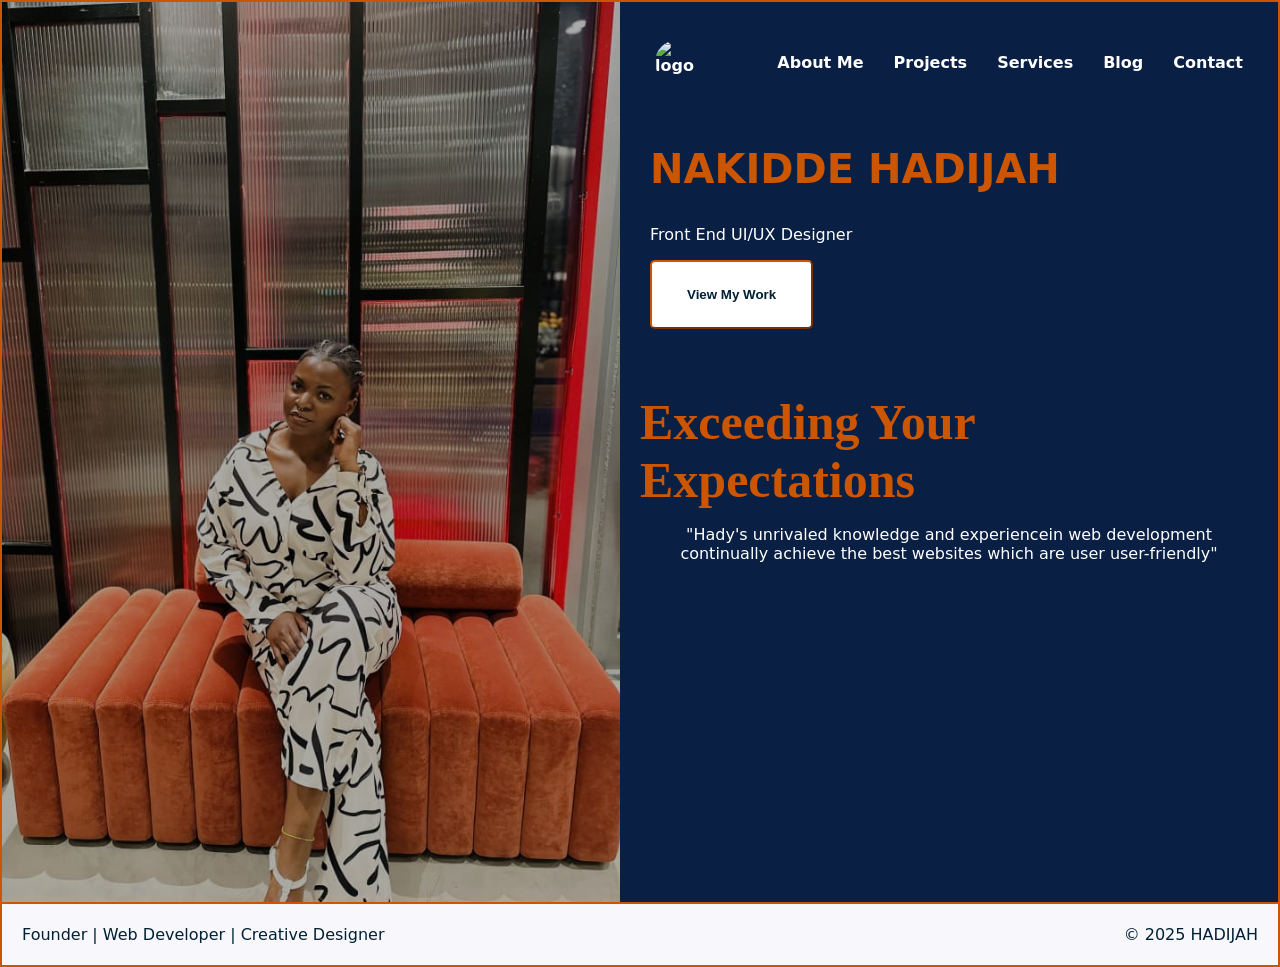
==== index.html @ ffab4e2e "Portfolio" ====
<!DOCTYPE html>
<html lang="en">

<head>
    <meta charset="UTF-8">
    <meta name="viewport" content="width=device-width, initial-scale=1.0">
    <title>NAKIDDE HADIJAH</title>
    <link rel="stylesheet" href="style.css">
      <link rel="stylesheet" href="https://cdnjs.cloudflare.com/ajax/libs/font-awesome/6.5.0/css/all.min.css">
</head>

<body>

    <div class="page-wrapper">
        <!-- Header -->
        <header class="hero">
            <!-- Left: Image -->
            <div class="hero-image">
                <img src="images/hady2.jpeg" alt="Hady">
            </div>

            <!-- Right: Content -->
            <div class="hero-content">
                <nav>
                    <a href="index.html"><img src="images/hnlogo2.png" alt="logo" class="logo"></a>
                    <ul>
                        <li><a href="/aboutme.html">About Me</a></li>
                        <li><a href="/projects.html">Projects</a></li>
                        <li><a href="/services.html">Services</a></li>
                        <li><a href="/blog.html">Blog</a></li>
                        <li><a href="/contact.html">Contact</a></li>
                    </ul>
                </nav>

                <main>
                    <section class="intro">
                        <div>
                            <h1 style="color: #cc5500;">NAKIDDE HADIJAH</h1>
                            <p>Front End UI/UX Designer</p>
                            <button>
                                <a href="projects.html">View My Work</a>
                            </button>

                        </div>
                    </section>
<br><br>
                    <p>
                        <b style="color: #cc5500; text-align: center; font-size: 50px; font-family: Georgia, 'Times New Roman', Times, serif;">Exceeding
                            Your Expectations
                        </b>
                    </p>
                    <p style="text-align: center;">
                        "Hady's unrivaled knowledge and experiencein web development continually achieve the best websites which are user user-friendly"
                    </p>

                </main>
            </div>
        </header>



        <footer>
            <p>Founder | Web Developer | Creative Designer</p>
            <p>© 2025 HADIJAH</p>
        </footer>
    </div>
</body>

</html>
---- style.css ----
body {
            margin: 0;
            font-family: system-ui, sans-serif;
            background-color: #f8f8fc;
            color: #022033;

        }

        /* Border */
        .page-wrapper {
            min-height: 100vh;
            border: 2px solid #cc5500;
            box-sizing: border-box;
            display: flex;
            flex-direction: column;
        }

        /* Hero section */
        .hero {
            display: flex;
            height: 100vh;
        }

        /* Left Side */
        .hero-image {
            flex: 1;
            position: relative;
        }


        .hero-image img {
            width: 100%;
            height: 100%;
            object-fit: cover;
        }

        .hero-image::after {
            content: "";
            position: absolute;
            top: 0;
            left: 0;
            width: 100%;
            height: 100%;
            background: rgba(0, 0, 0, 0.3);
        }

        /* Right Side */
        .hero-content {
            flex: 1;
            background: #0a1f44;
            color: white;
            display: flex;
            flex-direction: column;
            justify-content: space-between;
            padding: 20px;
        }

        /* Intro text */
        .intro {
            text-align: left;
            margin-top: auto;
            margin-bottom: auto;
        }

        /* h1 size */
        .intro h1 {
            font-size: 2.5rem;
        }

        /* Nav bar outlook */
        nav {
            display: flex;
            justify-content: space-between;
            align-items: center;
        }

        nav ul {
            display: flex;
            list-style: none;
        }

        /* Nav bar anchor tag */
        nav a {
            color: white;
            text-decoration: none;
            margin: 15px;
            font-weight: bold;
        }

        /* Nav bar responsiveness */
        nav a:hover {
            color: #cc5500;
        }

        /* Logo size */
        .logo {
            height: 45px;
            width: 45px;
            vertical-align: middle;
            object-fit: cover;
            border-radius: 50%;
        }

        /* Logo responsiveness */
        .logo:hover {
            opacity: 0.8;
            cursor: pointer;
        }


        /* Button */
        button {
            background: white;
            padding: 10px 20px;
            text-decoration: none;
            border-radius: 5px;
            border-color: #cc5500;
            ;
        }

        html,
        body {
            height: 100%;
            margin: 0;
        }


        main {
            flex: 1;
        }

        section {
            max-width: 1300px;
            margin: auto;
            padding: 10px;

        }

        .about {
            text-align: center;
        }


        footer {
            color: #022033;
            padding: 5px 20px;
            display: flex;
            justify-content: space-between;
            align-items: center;
            border-top: 2px solid #cc5500;
        }

        a {
            margin: 15px;
            font-weight: bold;
            display: flex;
            color: #022033;
            text-decoration: none;
            margin: 15px;
            font-weight: bold;

        }

        .whatsapp {
            font-size: 30px;
            text-decoration: none;
            position: fixed;
            bottom: 20px;
            right: 20px;
            font-size: 30px;
            color: white;
            background-color: #25D366;
            padding: 12px;
            border-radius: 50%;
            box-shadow: 0 4px 10px rgba(0, 0, 0, 0.3);
            z-index: 1000;
        }

        .whatsapp-float:hover {
            transform: scale(1.1);
            transition: 0.3s;
        }

        .projects {
            padding: 40px;
            text-align: center;
        }

        .project-container {
            display: grid;
            grid-template-columns: repeat(auto-fit, minmax(250px, 1fr));
            gap: 20px;
        }

        .project-card {
            background: #fff;
            border-radius: 15px;
            box-shadow: 0 4px 10px rgba(0, 0, 0, 0.1);
            overflow: hidden;
            transition: 0.3s;
        }

        .project-card:hover {
            transform: translateY(-5px);
        }

        .project-card img {
            width: 100%;
            height: 300px;
            object-fit: cover;
        }

        .project-card h3 {
            margin: 15px;
        }

        .project-card p {
            color: #555;
            padding: 0 15px 20px;
        }



        /* Mobile fix */
        @media (max-width: 768px) {
            .hero {
                flex-direction: column;
                height: auto;
            }

            .hero-image img {
                height: 300px;
            }

            nav ul {
                flex-direction: column;
                align-items: center;
            }

            .hero-content {
                text-align: center;
            }

            .blog-container {
                column-count: 2;
            }
        }

        @media (max-width: 500px) {
            .blog-container {
                column-count: 1;
            }
        }

        /* Blog spot */

        .blog-container {
            column-count: 3;
            column-gap: 20px;
            padding: 20px;
        }

        .blog-card {
            background: #fff;
            border-radius: 20px;
            box-shadow: 0 4px 10px rgba(0, 0, 0, 0.1);
            overflow: hidden;
            transition: 0.3s;
            display: block;
            width: 100%;
            margin-bottom: 20px;
            text-decoration: none;
            color: inherit;
        }

        /* tag */
        .tag{
            position: absolute;
            top: 15px;
            left: 15px;
            background: rgba(255, 255, 255, 0.9);
            padding: 5px 12px;
            border-radius: 20px;
            font-size: 0.8rem;
            font-weight: bold;
            z-index: 2;
        }
        .blog-card img {
            width: 100%;
            height: 400px;
            object-fit: cover;
        }

        .blog-card:hover {
            transform: translateY(-5px);
            border-bottom: 4px solid #cc5500;
        }

        .featured {
            grid-column: span 2;
            grid-row: span 2;
            position: relative;
            overflow: hidden;
        }

        .featured img {
            height: 100%;
        }
        .featured h3{
            font-size: 1.5rem;
        }
        .featured p{
            font-size: 1rem;
        }

        .blog-card img {
            width: 100%;
            border-radius: 10px;
            margin-bottom: 10px;
        }

        .blog-card h3 {
            margin: 15px;
        }

        .blog-card p {
            color: #555;
            padding: 0 15px 20px;
        }
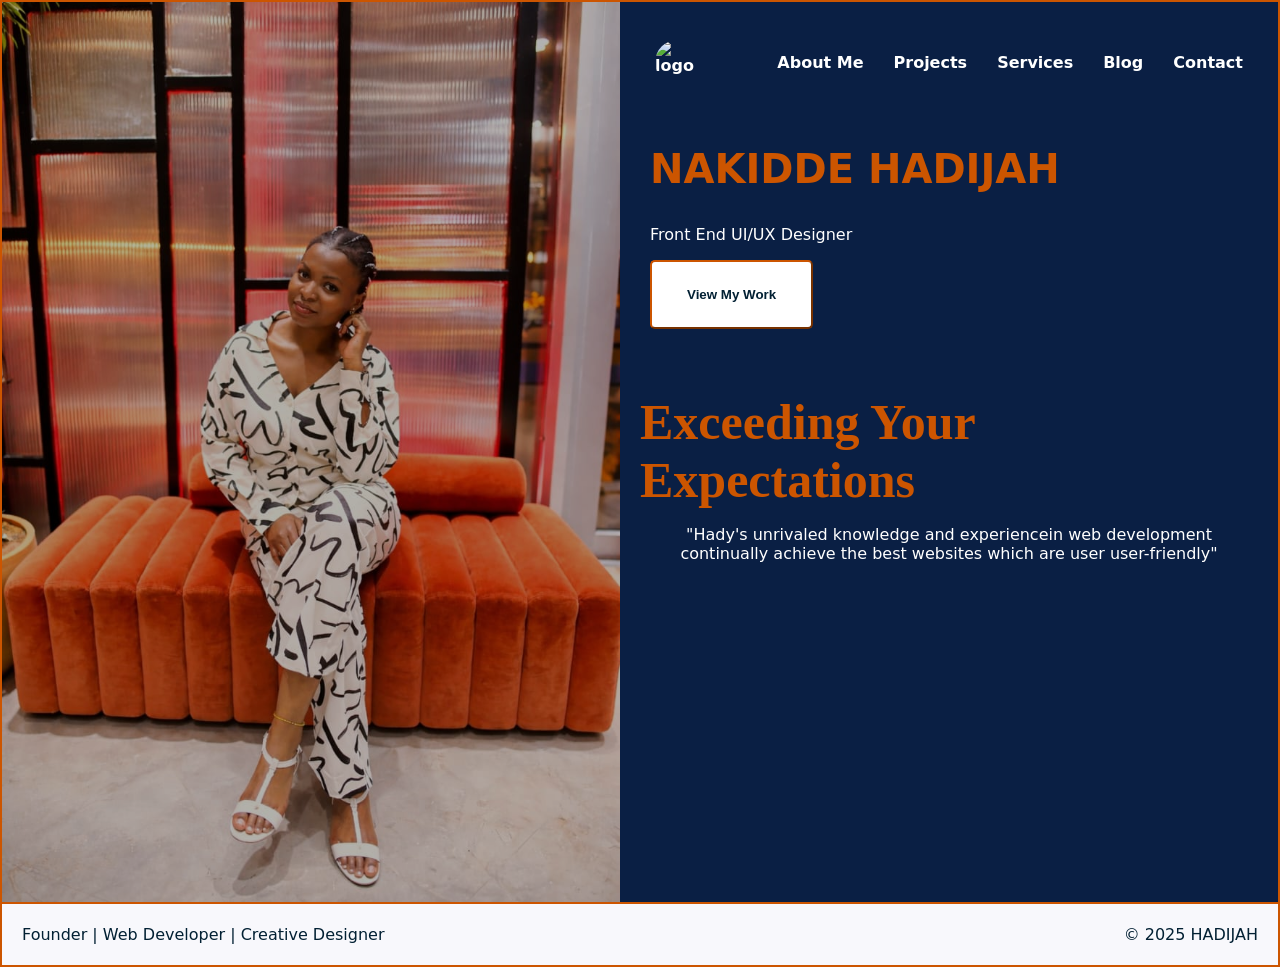
==== commit 4e6214b5: "image and slashes" ====
--- a/index.html
+++ b/index.html
@@ -16,7 +16,7 @@
         <header class="hero">
             <!-- Left: Image -->
             <div class="hero-image">
-                <img src="images/hady2.jpeg" alt="Hady">
+                <img src="images/hady3.jpeg" alt="Hady">
             </div>
 
             <!-- Right: Content -->
@@ -24,11 +24,11 @@
                 <nav>
                     <a href="index.html"><img src="images/hnlogo2.png" alt="logo" class="logo"></a>
                     <ul>
-                        <li><a href="/aboutme.html">About Me</a></li>
-                        <li><a href="/projects.html">Projects</a></li>
-                        <li><a href="/services.html">Services</a></li>
-                        <li><a href="/blog.html">Blog</a></li>
-                        <li><a href="/contact.html">Contact</a></li>
+                        <li><a href="aboutme.html">About Me</a></li>
+                        <li><a href="projects.html">Projects</a></li>
+                        <li><a href="services.html">Services</a></li>
+                        <li><a href="blog.html">Blog</a></li>
+                        <li><a href="contact.html">Contact</a></li>
                     </ul>
                 </nav>
 
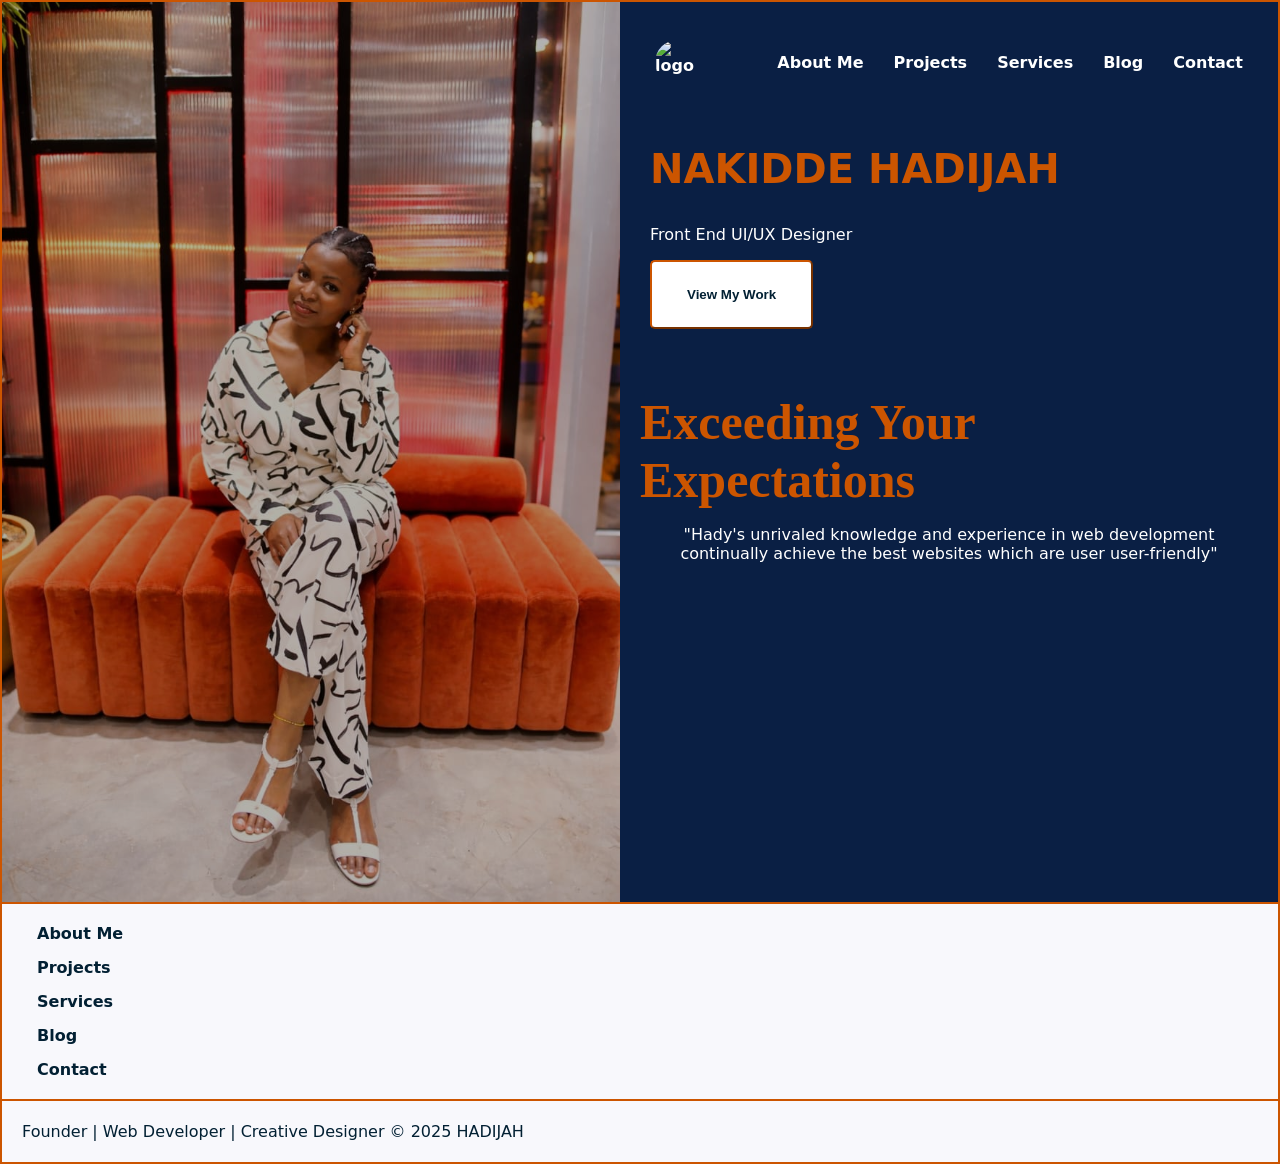
==== commit 834afb9c: "update" ====
--- a/index.html
+++ b/index.html
@@ -50,18 +50,31 @@
                         </b>
                     </p>
                     <p style="text-align: center;">
-                        "Hady's unrivaled knowledge and experiencein web development continually achieve the best websites which are user user-friendly"
+                        "Hady's unrivaled knowledge and experience in web development continually achieve the best websites which are user user-friendly"
                     </p>
 
                 </main>
             </div>
         </header>
 
+        <footer>
+            <div class="footer">
+                <a href="aboutme.html">About Me</a>
+                <a href="projects.html">Projects</a>
+                <a href="services.html">Services</a>
+                <a href="blog.html">Blog</a>
+                <a href="contact.html">Contact</a>
+            </div>
+
+            <div class="footer">
+<a href=""></a>
+            </div>
+        </footer>
 
 
         <footer>
-            <p>Founder | Web Developer | Creative Designer</p>
-            <p>© 2025 HADIJAH</p>
+            <p>Founder | Web Developer | Creative Designer   © 2025 HADIJAH</p>
+           
         </footer>
     </div>
 </body>
--- a/style.css
+++ b/style.css
@@ -1,329 +1,423 @@
-        body {
-            margin: 0;
-            font-family: system-ui, sans-serif;
-            background-color: #f8f8fc;
-            color: #022033;
-
-        }
-
-        /* Border */
-        .page-wrapper {
-            min-height: 100vh;
-            border: 2px solid #cc5500;
-            box-sizing: border-box;
-            display: flex;
-            flex-direction: column;
-        }
-
-        /* Hero section */
-        .hero {
-            display: flex;
-            height: 100vh;
-        }
-
-        /* Left Side */
-        .hero-image {
-            flex: 1;
-            position: relative;
-        }
-
-
-        .hero-image img {
-            width: 100%;
-            height: 100%;
-            object-fit: cover;
-        }
-
-        .hero-image::after {
-            content: "";
-            position: absolute;
-            top: 0;
-            left: 0;
-            width: 100%;
-            height: 100%;
-            background: rgba(0, 0, 0, 0.3);
-        }
-
-        /* Right Side */
-        .hero-content {
-            flex: 1;
-            background: #0a1f44;
-            color: white;
-            display: flex;
-            flex-direction: column;
-            justify-content: space-between;
-            padding: 20px;
-        }
-
-        /* Intro text */
-        .intro {
-            text-align: left;
-            margin-top: auto;
-            margin-bottom: auto;
-        }
-
-        /* h1 size */
-        .intro h1 {
-            font-size: 2.5rem;
-        }
-
-        /* Nav bar outlook */
-        nav {
-            display: flex;
-            justify-content: space-between;
-            align-items: center;
-        }
-
-        nav ul {
-            display: flex;
-            list-style: none;
-        }
-
-        /* Nav bar anchor tag */
-        nav a {
-            color: white;
-            text-decoration: none;
-            margin: 15px;
-            font-weight: bold;
-        }
-
-        /* Nav bar responsiveness */
-        nav a:hover {
-            color: #cc5500;
-        }
-
-        /* Logo size */
-        .logo {
-            height: 45px;
-            width: 45px;
-            vertical-align: middle;
-            object-fit: cover;
-            border-radius: 50%;
-        }
-
-        /* Logo responsiveness */
-        .logo:hover {
-            opacity: 0.8;
-            cursor: pointer;
-        }
-
-
-        /* Button */
-        button {
-            background: white;
-            padding: 10px 20px;
-            text-decoration: none;
-            border-radius: 5px;
-            border-color: #cc5500;
-            ;
-        }
-
-        html,
-        body {
-            height: 100%;
-            margin: 0;
-        }
-
-
-        main {
-            flex: 1;
-        }
-
-        section {
-            max-width: 1300px;
-            margin: auto;
-            padding: 10px;
-
-        }
-
-        .about {
-            text-align: center;
-        }
-
-
-        footer {
-            color: #022033;
-            padding: 5px 20px;
-            display: flex;
-            justify-content: space-between;
-            align-items: center;
-            border-top: 2px solid #cc5500;
-        }
-
-        a {
-            margin: 15px;
-            font-weight: bold;
-            display: flex;
-            color: #022033;
-            text-decoration: none;
-            margin: 15px;
-            font-weight: bold;
-
-        }
-
-        .whatsapp {
-            font-size: 30px;
-            text-decoration: none;
-            position: fixed;
-            bottom: 20px;
-            right: 20px;
-            font-size: 30px;
-            color: white;
-            background-color: #25D366;
-            padding: 12px;
-            border-radius: 50%;
-            box-shadow: 0 4px 10px rgba(0, 0, 0, 0.3);
-            z-index: 1000;
-        }
-
-        .whatsapp-float:hover {
-            transform: scale(1.1);
-            transition: 0.3s;
-        }
-
-        .projects {
-            padding: 40px;
-            text-align: center;
-        }
-
-        .project-container {
-            display: grid;
-            grid-template-columns: repeat(auto-fit, minmax(250px, 1fr));
-            gap: 20px;
-        }
-
-        .project-card {
-            background: #fff;
-            border-radius: 15px;
-            box-shadow: 0 4px 10px rgba(0, 0, 0, 0.1);
-            overflow: hidden;
-            transition: 0.3s;
-        }
-
-        .project-card:hover {
-            transform: translateY(-5px);
-        }
-
-        .project-card img {
-            width: 100%;
-            height: 300px;
-            object-fit: cover;
-        }
-
-        .project-card h3 {
-            margin: 15px;
-        }
-
-        .project-card p {
-            color: #555;
-            padding: 0 15px 20px;
-        }
-
-
-
-        /* Mobile fix */
-        @media (max-width: 768px) {
-            .hero {
-                flex-direction: column;
-                height: auto;
-            }
-
-            .hero-image img {
-                height: 300px;
-            }
-
-            nav ul {
-                flex-direction: column;
-                align-items: center;
-            }
-
-            .hero-content {
-                text-align: center;
-            }
-
-            .blog-container {
-                column-count: 2;
-            }
-        }
-
-        @media (max-width: 500px) {
-            .blog-container {
-                column-count: 1;
-            }
-        }
-
-        /* Blog spot */
-
-        .blog-container {
-            column-count: 3;
-            column-gap: 20px;
-            padding: 20px;
-        }
-
-        .blog-card {
-            background: #fff;
-            border-radius: 20px;
-            box-shadow: 0 4px 10px rgba(0, 0, 0, 0.1);
-            overflow: hidden;
-            transition: 0.3s;
-            display: block;
-            width: 100%;
-            margin-bottom: 20px;
-            text-decoration: none;
-            color: inherit;
-        }
-
-        /* tag */
-        .tag{
-            position: absolute;
-            top: 15px;
-            left: 15px;
-            background: rgba(255, 255, 255, 0.9);
-            padding: 5px 12px;
-            border-radius: 20px;
-            font-size: 0.8rem;
-            font-weight: bold;
-            z-index: 2;
-        }
-        .blog-card img {
-            width: 100%;
-            height: 400px;
-            object-fit: cover;
-        }
-
-        .blog-card:hover {
-            transform: translateY(-5px);
-            border-bottom: 4px solid #cc5500;
-        }
-
-        .featured {
-            grid-column: span 2;
-            grid-row: span 2;
-            position: relative;
-            overflow: hidden;
-        }
-
-        .featured img {
-            height: 100%;
-        }
-        .featured h3{
-            font-size: 1.5rem;
-        }
-        .featured p{
-            font-size: 1rem;
-        }
-
-        .blog-card img {
-            width: 100%;
-            border-radius: 10px;
-            margin-bottom: 10px;
-        }
-
-        .blog-card h3 {
-            margin: 15px;
-        }
-
-        .blog-card p {
-            color: #555;
-            padding: 0 15px 20px;
-        }+       /*Body */
+       body {
+           margin: 0;
+           font-family: system-ui, sans-serif;
+           background-color: #f8f8fc;
+           color: #022033;
+
+       }
+
+       html,
+       body {
+           height: 100%;
+           margin: 0;
+       }
+
+       /* Border */
+       .page-wrapper {
+           min-height: 100vh;
+           border: 2px solid #cc5500;
+           box-sizing: border-box;
+           display: flex;
+           flex-direction: column;
+       }
+
+       /* Hero section */
+       .hero {
+           display: flex;
+           height: 100vh;
+       }
+
+       /* Left Side */
+       .hero-image {
+           flex: 1;
+           position: relative;
+       }
+
+       /* Hero image */
+       .hero-image img {
+           width: 100%;
+           height: 100%;
+           object-fit: cover;
+       }
+
+       .hero-image::after {
+           content: "";
+           position: absolute;
+           top: 0;
+           left: 0;
+           width: 100%;
+           height: 100%;
+           background: rgba(0, 0, 0, 0.3);
+       }
+
+       /* Right Side */
+       .hero-content {
+           flex: 1;
+           background: #0a1f44;
+           color: white;
+           display: flex;
+           flex-direction: column;
+           justify-content: space-between;
+           padding: 20px;
+       }
+
+       /* Intro text */
+       .intro {
+           text-align: left;
+           margin-top: auto;
+           margin-bottom: auto;
+       }
+
+       /* h1 size */
+       .intro h1 {
+           font-size: 2.5rem;
+       }
+
+
+
+       /* Nav bar outlook */
+       nav {
+           display: flex;
+           justify-content: space-between;
+           align-items: center;
+       }
+
+       /* Nav bar lists */
+       nav ul {
+           display: flex;
+           list-style: none;
+       }
+
+       /* Nav bar anchor tag */
+       nav a {
+           color: white;
+           text-decoration: none;
+           margin: 15px;
+           font-weight: bold;
+       }
+
+       /* Nav bar responsiveness */
+       nav a:hover {
+           color: #cc5500;
+       }
+
+
+
+
+       /* Logo size */
+       .logo {
+           height: 45px;
+           width: 45px;
+           vertical-align: middle;
+           object-fit: cover;
+           border-radius: 50%;
+       }
+
+       /* Logo responsiveness */
+       .logo:hover {
+           opacity: 0.8;
+           cursor: pointer;
+       }
+
+
+       /* Button */
+       button {
+           background: white;
+           padding: 10px 20px;
+           text-decoration: none;
+           border-radius: 5px;
+           border-color: #cc5500;
+           ;
+       }
+
+
+
+       /* Main tag that wraps the main body */
+       main {
+           flex: 1;
+       }
+
+       /* Section tag */
+       section {
+           max-width: 1300px;
+           margin: auto;
+           padding: 10px;
+           align-items: center;
+
+       }
+
+       .about {
+           text-align: center;
+       }
+
+
+
+       /* footer tag */
+       footer {
+           color: #022033;
+           padding: 5px 20px;
+           display: flex;
+           justify-content: space-between;
+           align-items: center;
+           border-top: 2px solid #cc5500;
+       }
+
+
+       /* anchor tag */
+       a {
+           margin: 15px;
+           font-weight: bold;
+           display: flex;
+           color: #022033;
+           text-decoration: none;
+           margin: 15px;
+           font-weight: bold;
+
+       }
+
+
+
+
+       /* floating icons */
+       .floating-contact {
+           position: fixed;
+           right: 20px;
+           bottom: 20px;
+           display: flex;
+           flex-direction: column;
+           gap: 12px;
+           z-index: 1000;
+       }
+
+       /* floating icon anchor tag */
+       .floating-contact a {
+           width: 50px;
+           height: 50px;
+           border-radius: 50%;
+           display: flex;
+           align-items: center;
+           justify-content: center;
+           color: white;
+           font-size: 20px;
+           text-decoration: none;
+       }
+
+       /* brand colors for floating contact */
+       .whatsapp {
+           background: #25D366;
+       }
+
+       .phone {
+           background: #022033;
+       }
+
+       .email {
+           background: #cc5500;
+       }
+
+       .floating-contact a:hover {
+           transform: scale(1.1);
+       }
+
+
+
+
+       /* Projects */
+       .projects {
+           padding: 40px;
+           text-align: center;
+       }
+
+       .project-container {
+           display: grid;
+           grid-template-columns: repeat(auto-fit, minmax(250px, 1fr));
+           gap: 20px;
+       }
+
+       .project-card {
+           background: #fff;
+           border-radius: 15px;
+           box-shadow: 0 4px 10px rgba(0, 0, 0, 0.1);
+           overflow: hidden;
+           transition: 0.3s;
+       }
+
+       /* hover effect */
+       .project-card:hover {
+           transform: translateY(-5px);
+       }
+
+       .project-card img {
+           width: 100%;
+           height: 300px;
+           object-fit: cover;
+       }
+
+       .project-card h3 {
+           margin: 15px;
+       }
+
+       /* project card text */
+       .project-card p {
+           color: #555;
+           padding: 0 15px 20px;
+       }
+
+
+
+
+       /* Blog spot */
+
+       .blog-container {
+           column-count: 3;
+           column-gap: 20px;
+           padding: 20px;
+       }
+
+       .blog-card {
+           background: #fff;
+           border-radius: 20px;
+           box-shadow: 0 4px 10px rgba(0, 0, 0, 0.1);
+           overflow: hidden;
+           transition: 0.3s;
+           display: block;
+           width: 100%;
+           margin-bottom: 20px;
+           text-decoration: none;
+           color: inherit;
+       }
+
+
+       .blog-card img {
+           width: 100%;
+           height: 400px;
+           object-fit: cover;
+           border-radius: 10px;
+           margin-bottom: 10px;
+       }
+
+       .blog-card h3 {
+           margin: 15px;
+       }
+
+       .blog-card p {
+           color: #555;
+           padding: 0 15px 20px;
+       }
+
+       .blog-card:hover {
+           transform: translateY(-5px);
+           border-bottom: 4px solid #cc5500;
+       }
+
+
+       /* featured project card */
+       .featured {
+           grid-column: span 2;
+           grid-row: span 2;
+           position: relative;
+           overflow: hidden;
+       }
+
+       .featured img {
+           height: 100%;
+       }
+
+       .featured h3 {
+           font-size: 1.5rem;
+       }
+
+       .featured p {
+           font-size: 1rem;
+       }
+
+       /* tag */
+       .tag {
+           position: absolute;
+           top: 15px;
+           left: 15px;
+           background: rgba(255, 255, 255, 0.9);
+           padding: 5px 12px;
+           border-radius: 20px;
+           font-size: 0.8rem;
+           font-weight: bold;
+           z-index: 2;
+       }
+
+
+       /* forms */
+       form {
+           width: 600px;
+           display: flex;
+           flex-direction: column;
+       }
+
+       .form {
+           display: flex;
+           justify-content: space-between;
+
+       }
+
+       .contact {
+           display: flex;
+           gap: 20px;
+       }
+
+       .contact-info {
+           border: 2px solid rgb(215, 214, 214);
+           border-radius: 10px;
+           padding: 20px;
+       }
+
+       /* form content */
+       label {
+           font-weight: 500;
+
+       }
+
+       input {
+           padding: 15px;
+           border-radius: 10px;
+           border: 1px solid lightgray;
+       }
+
+       textarea {
+           padding: 25px;
+           border-radius: 10px;
+           border: 1px solid lightgray;
+       }
+
+
+
+
+       /* Mobile fix */
+       @media (max-width: 768px) {
+           .hero {
+               flex-direction: column;
+               height: auto;
+           }
+
+           .hero-image img {
+               height: 300px;
+           }
+
+           nav ul {
+               flex-direction: column;
+               align-items: center;
+           }
+
+           .hero-content {
+               text-align: center;
+           }
+
+           .blog-container {
+               column-count: 2;
+           }
+       }
+
+       @media (max-width: 500px) {
+           .blog-container {
+               column-count: 1;
+           }
+       }
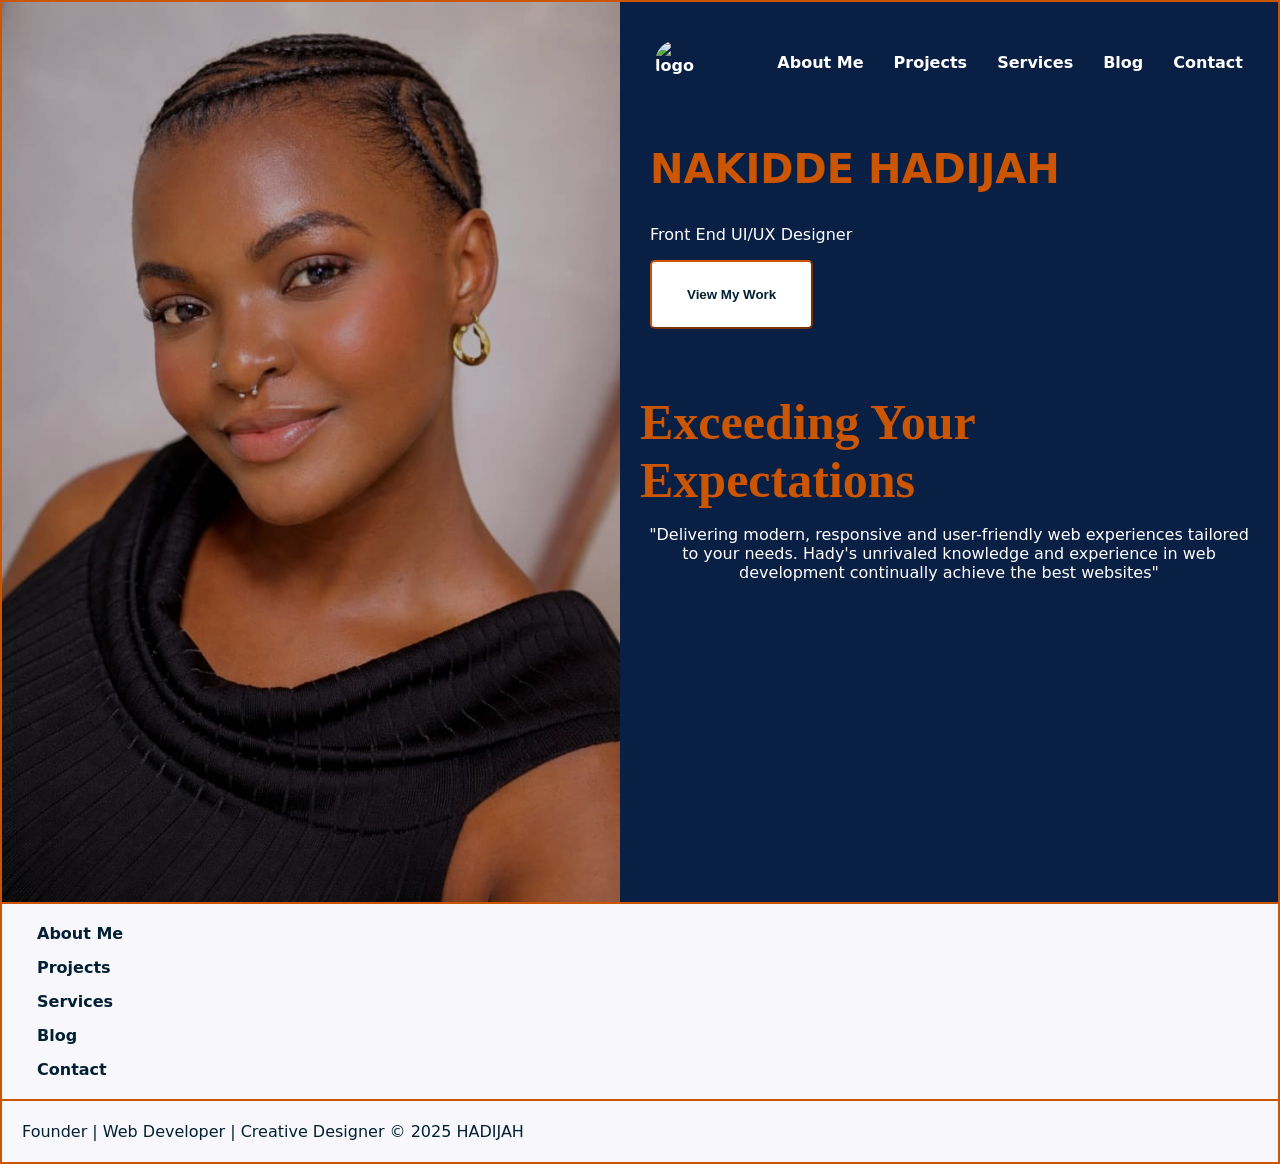
==== commit 9211ebb5: "profile update" ====
--- a/index.html
+++ b/index.html
@@ -16,7 +16,7 @@
         <header class="hero">
             <!-- Left: Image -->
             <div class="hero-image">
-                <img src="images/hady3.jpeg" alt="Hady">
+                <img src="images/hady4.jpeg" alt="Hady">
             </div>
 
             <!-- Right: Content -->
@@ -49,8 +49,10 @@
                             Your Expectations
                         </b>
                     </p>
+
                     <p style="text-align: center;">
-                        "Hady's unrivaled knowledge and experience in web development continually achieve the best websites which are user user-friendly"
+                         "Delivering modern, responsive and user-friendly web experiences tailored to your needs. 
+                       Hady's unrivaled knowledge and experience in web development continually achieve the best websites"
                     </p>
 
                 </main>
--- a/style.css
+++ b/style.css
@@ -11,6 +11,7 @@
        body {
            height: 100%;
            margin: 0;
+           padding: 0;
        }
 
        /* Border */
@@ -32,6 +33,7 @@
        .hero-image {
            flex: 1;
            position: relative;
+
        }
 
        /* Hero image */
@@ -39,6 +41,7 @@
            width: 100%;
            height: 100%;
            object-fit: cover;
+           object-position: top center;
        }
 
        .hero-image::after {
@@ -265,12 +268,104 @@
        }
 
 
+       /* Services */
+       .services-hero {
+           height: calc(100vh - 20vh);
+           width: calc(100% - 20px);
+           background: url(images/service2.jpg) no-repeat center/cover;
+           display: flex;
+           align-items: center;
+           justify-content: center;
+           position: relative;
+       }
+
+       .service-container {
+           column-count: 2;
+           column-gap: 20px;
+           padding: 20px;
+       }
+
+       .service-card {
+           background: #fff;
+           border-radius: 20px;
+           box-shadow: 0 4px 10px rgba(0, 0, 0, 0.1);
+           overflow: hidden;
+           transition: 0.3s;
+           display: block;
+           width: 100%;
+           margin-bottom: 20px;
+           text-decoration: none;
+           color: inherit;
+       }
+
+
+       .service-card img {
+           width: 100%;
+           height: 400px;
+           object-fit: cover;
+           border-radius: 10px;
+           margin-bottom: 10px;
+       }
+
+       .service-card h3 {
+           margin: 15px;
+       }
+
+       .service-card p {
+           color: #555;
+           padding: 0 15px 20px;
+       }
+
+       .service-card:hover {
+           transform: translateY(-5px);
+           border-bottom: 4px solid #cc5500;
+       }
+
+
+       /* dark overlay for readability */
+       .hero-overlay {
+           background: rgba(0, 0, 0, 0.5);
+           color: white;
+           text-align: center;
+           padding: 40px;
+           border-radius: 10px;
+       }
+
+       /* Heading */
+       .hero-overlay h1 {
+           font-size: 2.8rem;
+           margin-bottom: 15px;
+       }
+
+       /* Subtext */
+       .hero-overlay p {
+           font-size: 1.2rem;
+           margin-bottom: 20px;
+           color: #e0e0e0;
+       }
+
+       /* Button */
+       .hero-btn {
+           display: inline-block;
+           padding: 12px 25px;
+           background: #cc5500;
+           color: white;
+           text-decoration: none;
+           border-radius: 25px;
+           font-weight: bold;
+           transition: 0.3s;
+       }
+
+       .hero-btn:hover {
+           background: #ff8c42;
+       }
+
 
 
        /* Blog spot */
 
        .blog-container {
-           column-count: 3;
+           column-count: 2;
            column-gap: 20px;
            padding: 20px;
        }
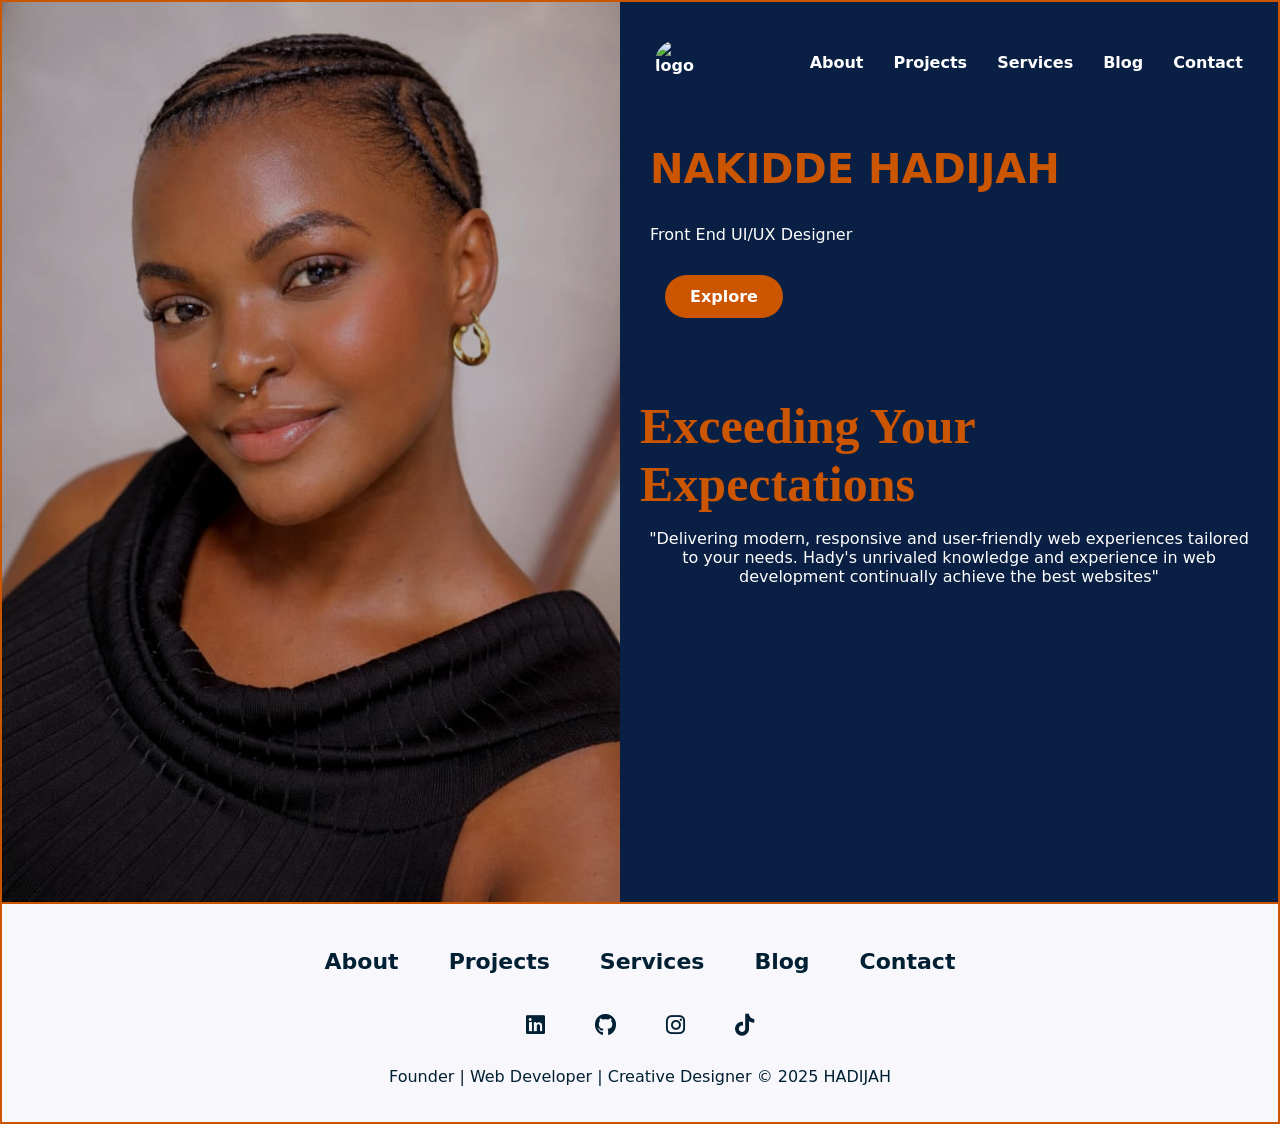
==== commit 540374fa: "refresh" ====
--- a/index.html
+++ b/index.html
@@ -6,7 +6,7 @@
     <meta name="viewport" content="width=device-width, initial-scale=1.0">
     <title>NAKIDDE HADIJAH</title>
     <link rel="stylesheet" href="style.css">
-      <link rel="stylesheet" href="https://cdnjs.cloudflare.com/ajax/libs/font-awesome/6.5.0/css/all.min.css">
+    <link rel="stylesheet" href="https://cdnjs.cloudflare.com/ajax/libs/font-awesome/6.5.0/css/all.min.css">
 </head>
 
 <body>
@@ -24,7 +24,7 @@
                 <nav>
                     <a href="index.html"><img src="images/hnlogo2.png" alt="logo" class="logo"></a>
                     <ul>
-                        <li><a href="aboutme.html">About Me</a></li>
+                        <li><a href="aboutme.html">About</a></li>
                         <li><a href="projects.html">Projects</a></li>
                         <li><a href="services.html">Services</a></li>
                         <li><a href="blog.html">Blog</a></li>
@@ -36,23 +36,25 @@
                     <section class="intro">
                         <div>
                             <h1 style="color: #cc5500;">NAKIDDE HADIJAH</h1>
-                            <p>Front End UI/UX Designer</p>
-                            <button>
-                                <a href="projects.html">View My Work</a>
-                            </button>
+                            <p>
+                                Front End UI/UX Designer
+                            </p>
 
+                            <a href="services.html" class="hero-btn">Explore</a>
                         </div>
                     </section>
-<br><br>
+                    <br><br>
                     <p>
-                        <b style="color: #cc5500; text-align: center; font-size: 50px; font-family: Georgia, 'Times New Roman', Times, serif;">Exceeding
+                        <b
+                            style="color: #cc5500; text-align: center; font-size: 50px; font-family: Georgia, 'Times New Roman', Times, serif;">Exceeding
                             Your Expectations
                         </b>
                     </p>
 
                     <p style="text-align: center;">
-                         "Delivering modern, responsive and user-friendly web experiences tailored to your needs. 
-                       Hady's unrivaled knowledge and experience in web development continually achieve the best websites"
+                        "Delivering modern, responsive and user-friendly web experiences tailored to your needs.
+                        Hady's unrivaled knowledge and experience in web development continually achieve the best
+                        websites"
                     </p>
 
                 </main>
@@ -60,24 +62,25 @@
         </header>
 
         <footer>
-            <div class="footer">
-                <a href="aboutme.html">About Me</a>
+
+            <div class="footer-info">
+                <a href="aboutme.html">About</a>
                 <a href="projects.html">Projects</a>
                 <a href="services.html">Services</a>
                 <a href="blog.html">Blog</a>
                 <a href="contact.html">Contact</a>
             </div>
 
-            <div class="footer">
-<a href=""></a>
+            <div class="footer-info">
+                <a href="https://linkedin.com/in/nakiddehadijah" target="_blank"><i class="fab fa-linkedin"></i></a>
+                <a href="https://github.com/hadyjer" target="_blank"><i class="fab fa-github"></i></a>
+                <a href="https://instagram.com/hady_jer" target="_blank"><i class="fab fa-instagram"></i></a>
+                <a href="https://tiktok.com/@hady_jer" target="_blank"><i class="fab fa-tiktok"></i></a>
             </div>
+
+            <p>Founder | Web Developer | Creative Designer © 2025 HADIJAH</p>
         </footer>
 
-
-        <footer>
-            <p>Founder | Web Developer | Creative Designer   © 2025 HADIJAH</p>
-           
-        </footer>
     </div>
 </body>
 
--- a/style.css
+++ b/style.css
@@ -126,12 +126,8 @@
 
        /* Button */
        button {
-           background: white;
            padding: 10px 20px;
-           text-decoration: none;
-           border-radius: 5px;
-           border-color: #cc5500;
-           ;
+           border-radius: 10px;
        }
 
 
@@ -154,17 +150,61 @@
            text-align: center;
        }
 
+       /* LinkedIn Icon */
+       .about-socials {
+           position: fixed;
+           top: 20px;
+           left: 90px;
+           z-index: 1000;
+       }
+
+       .about-socials a {
+           display: flex;
+           align-items: center;
+           justify-content: center;
+           width: 40px;
+           height: 40px;
+           border-radius: 20%;
+           background-color: #eaf3ff;
+           color: #0a66c2;
+           font-size: 35px;
+           text-decoration: none;
+           transition: all 0.3s;
+       }
+
+       .about-socials a:hover {
+           background-color: #cc5500;
+           color: white;
+           transform: scale(1.1);
+       }
 
 
        /* footer tag */
        footer {
            color: #022033;
-           padding: 5px 20px;
-           display: flex;
-           justify-content: space-between;
-           align-items: center;
+           padding: 20px;
+           text-align: center;
            border-top: 2px solid #cc5500;
        }
+
+
+      .footer-info{
+        margin-top: 10px;
+        display: flex;
+        justify-content: center;
+        gap: 20px;
+      } 
+
+      .footer-info a{
+        font-size: 22px;
+    transition: 0.3s ease;
+    text-decoration: none;
+      }
+
+      .footer-info a:hover{
+        color: #cc5500;
+      }
+      
 
 
        /* anchor tag */
@@ -282,7 +322,9 @@
        .service-container {
            column-count: 2;
            column-gap: 20px;
-           padding: 20px;
+           padding: 15px;
+           background-color: #e1e1e1;
+           border-radius: 15px;
        }
 
        .service-card {
@@ -292,24 +334,33 @@
            overflow: hidden;
            transition: 0.3s;
            display: block;
-           width: 100%;
+           width: 400px;
            margin-bottom: 20px;
            text-decoration: none;
            color: inherit;
        }
 
+       .service-content {
+           padding: 15px;
+       }
+
+       .service-content p {
+           font-size: 14px;
+       }
+
+       .service-content h3 {
+           font-size: 18px;
+           margin: 15px;
+       }
 
        .service-card img {
            width: 100%;
-           height: 400px;
+           height: 200px;
            object-fit: cover;
            border-radius: 10px;
            margin-bottom: 10px;
        }
 
-       .service-card h3 {
-           margin: 15px;
-       }
 
        .service-card p {
            color: #555;
@@ -361,7 +412,34 @@
        }
 
 
-
+       .impact{
+        padding:60px 20px; 
+        text-align:center; 
+        background:#e1cdcd;
+       }
+
+       .impact h2{
+        font-family:'Segoe UI', sans-serif;
+         margin-bottom:40px; 
+         font-size:32px;
+       }
+
+       .impact-wrapper{
+        display:flex; 
+        flex-wrap:wrap; 
+        justify-content:center; 
+        gap:40px;
+       }
+
+       .impact-info{
+        max-width:220px; 
+        text-align:center;
+       }
+
+       .impact-info h3{
+        font-size:20px; 
+        margin-bottom:10px;
+       }
        /* Blog spot */
 
        .blog-container {
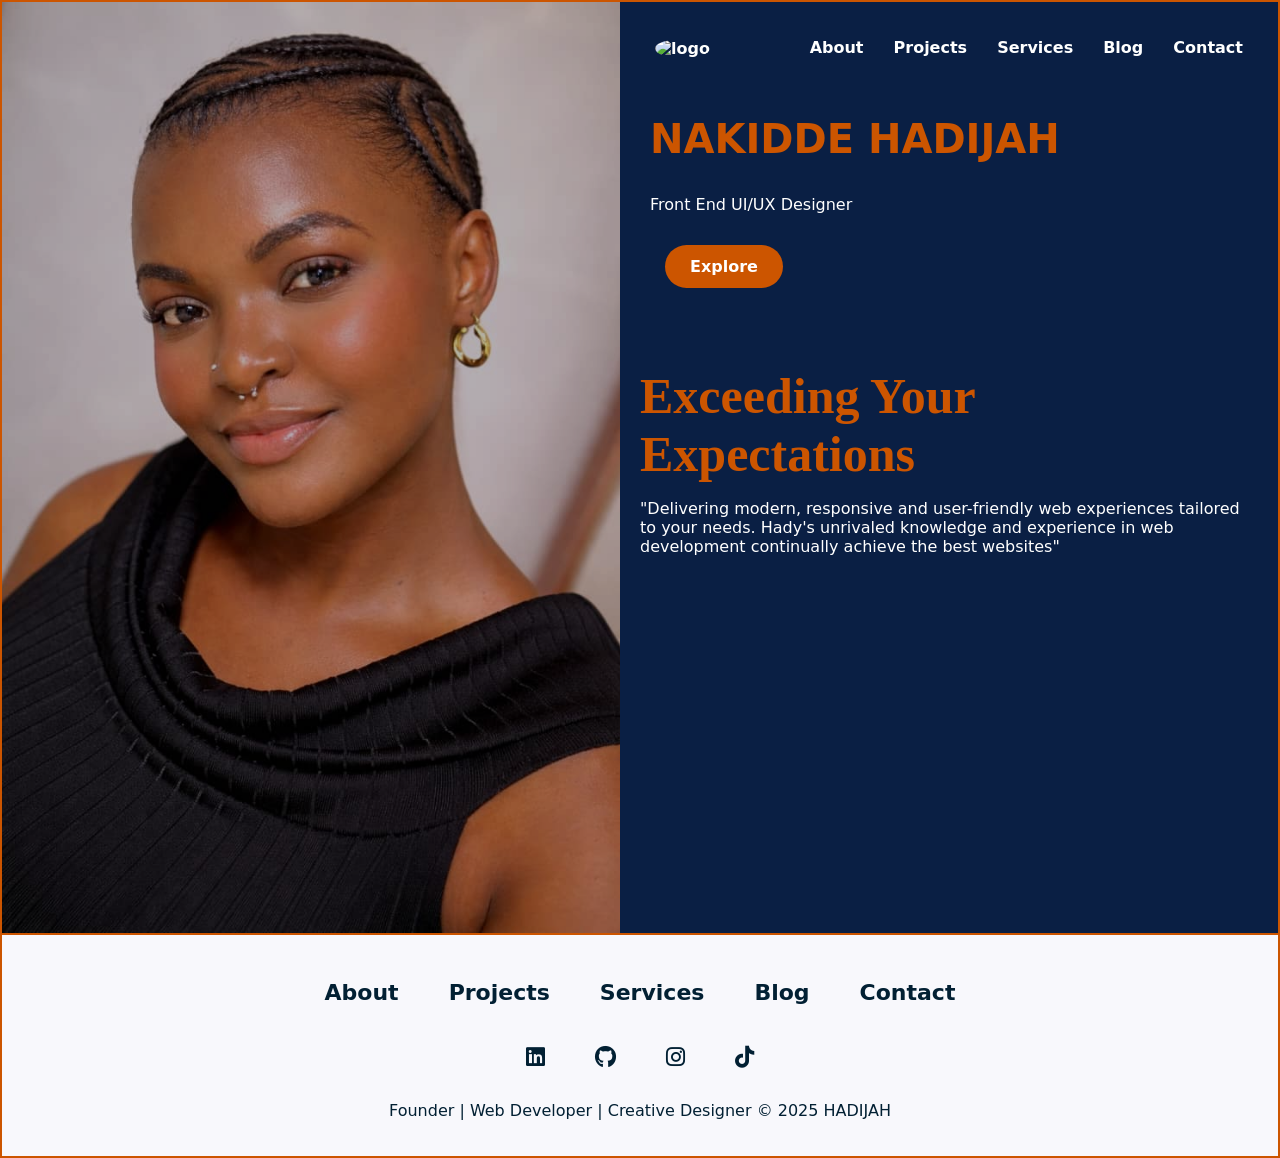
==== commit 14492d11: "Align" ====
--- a/index.html
+++ b/index.html
@@ -51,11 +51,13 @@
                         </b>
                     </p>
 
-                    <p style="text-align: center;">
+                    <p style="text-align: left;">
                         "Delivering modern, responsive and user-friendly web experiences tailored to your needs.
                         Hady's unrivaled knowledge and experience in web development continually achieve the best
                         websites"
                     </p>
+                    </section>
+
 
                 </main>
             </div>
--- a/style.css
+++ b/style.css
@@ -17,6 +17,7 @@
        /* Border */
        .page-wrapper {
            min-height: 100vh;
+           min-height: 100dvh;
            border: 2px solid #cc5500;
            box-sizing: border-box;
            display: flex;
@@ -26,7 +27,7 @@
        /* Hero section */
        .hero {
            display: flex;
-           height: 100vh;
+           min-height: 100vh;
        }
 
        /* Left Side */
@@ -147,7 +148,7 @@
        }
 
        .about {
-           text-align: center;
+           text-align: left;
        }
 
        /* LinkedIn Icon */
@@ -193,6 +194,7 @@
         display: flex;
         justify-content: center;
         gap: 20px;
+        flex-wrap: wrap;
       } 
 
       .footer-info a{
@@ -209,9 +211,6 @@
 
        /* anchor tag */
        a {
-           margin: 15px;
-           font-weight: bold;
-           display: flex;
            color: #022033;
            text-decoration: none;
            margin: 15px;
@@ -334,7 +333,7 @@
            overflow: hidden;
            transition: 0.3s;
            display: block;
-           width: 400px;
+           width: 100%;
            margin-bottom: 20px;
            text-decoration: none;
            color: inherit;
@@ -433,7 +432,7 @@
 
        .impact-info{
         max-width:220px; 
-        text-align:center;
+        text-align:left;
        }
 
        .impact-info h3{
@@ -521,7 +520,8 @@
 
        /* forms */
        form {
-           width: 600px;
+           width: 100%;
+           max-width: 600px;
            display: flex;
            flex-direction: column;
        }
@@ -585,7 +585,15 @@
            }
 
            .blog-container {
-               column-count: 2;
+               column-count: 1;
+           }
+
+           footer{
+            padding: 15px 10px;
+           }
+
+           .footer-info{
+            gap: 12px;
            }
        }
 
@@ -593,4 +601,4 @@
            .blog-container {
                column-count: 1;
            }
-       }+       }
